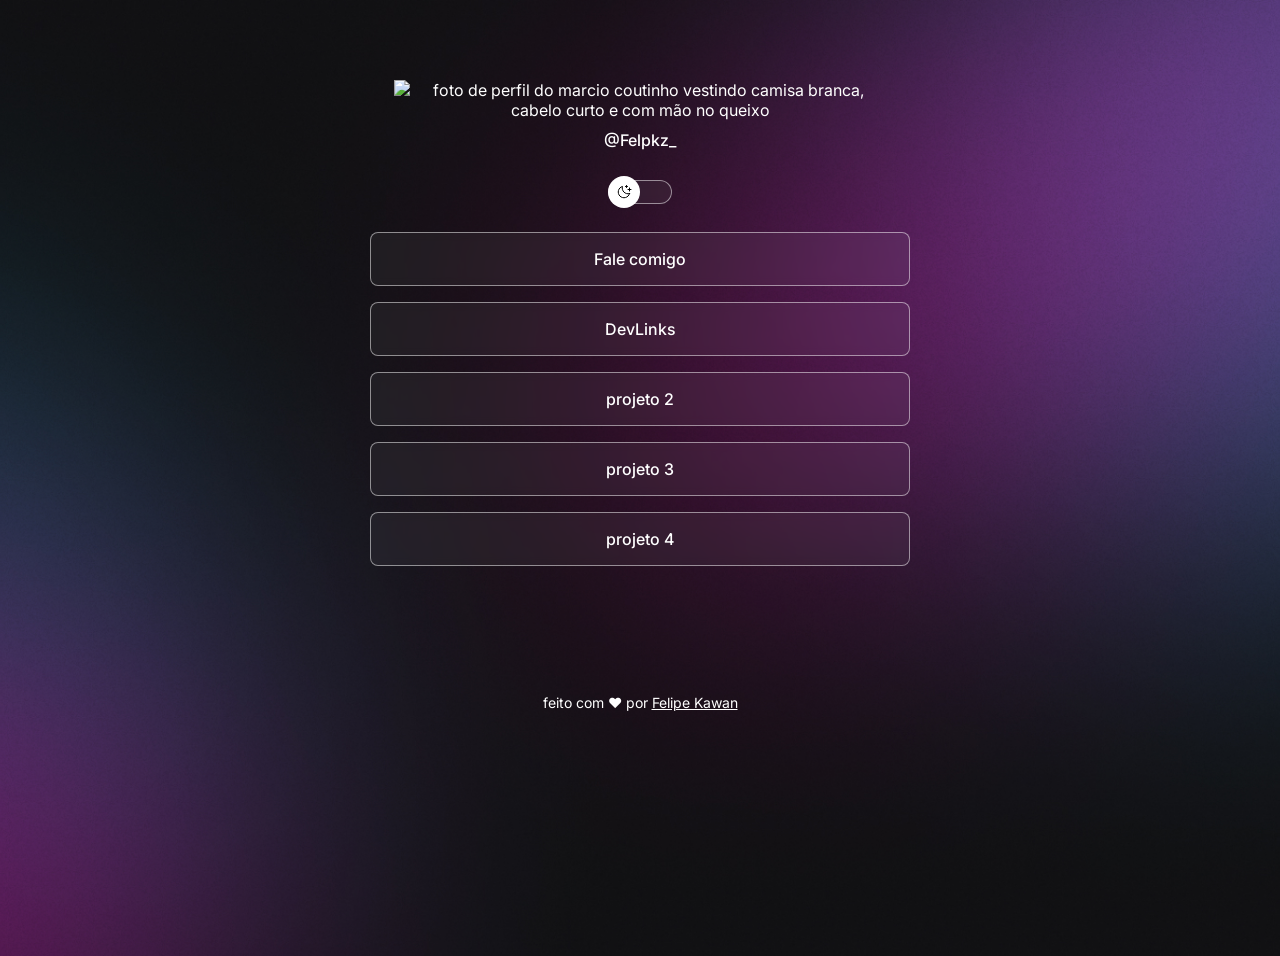
==== index.html @ 99ad2210 "Atualizando index" ====
<!doctype html>
<html lang="pt-br">
  <head>
    <link rel="preconnect" href="https://fonts.googleapis.com" />
    <link rel="preconnect" href="https://fonts.gstatic.com" crossorigin />
    <link
      href="https://fonts.googleapis.com/css2?family=Inter:ital,opsz,wght@0,14..32,100..900;1,14..32,100..900&display=swap"
      rel="stylesheet"
    />
    <meta charset="UTF-8" />
    <meta name="viewport" content="width=device-width, initial-scale=1.0" />
    <link rel="stylesheet" href="/css/style.css" />
    <title>DevLinks - Felipe Kawan</title>
  </head>
  <body>
    <div class="container">
      <div id="profile">
        <img
          src="/assets/avatar.png"
          alt="foto de perfil do marcio coutinho vestindo camisa branca, cabelo curto e com mão no queixo"
        />
        <a
          href="https://www.instagram.com/felpkz_?igsh=MW8yMTVpMWQ2c2Rteg%3D%3D&utm_source=qr"
          rel="noopener noopener"
          target="_blank"
        >
          <p>@Felpkz_</p>
        </a>
      </div>

      <div id="switch" onclick="toggleMode()">
        <button></button>
        <span></span>
      </div>
      <ul>
        <li>
          <a
            href="https://w.app/nyugsc"
            rel="noopener noreferrer"
            target="_blank"
            >Fale comigo</a
          >
        </li>

        <li>
          <a href="#" rel="noopener noreferrer" target="_blank">DevLinks</a>
        </li>

        <li>
          <a href="#" rel="noopener noreferrer" target="_blank">projeto 2</a>
        </li>

        <li>
          <a href="#" rel="noopener noreferrer" target="_blank">projeto 3</a>
        </li>

        <li>
          <a href="#" rel="noopener noreferrer" target="_blank">projeto 4</a>
        </li>
      </ul>
      <div id="social-links">
        <a
          href="https://github.com/devfelps665"
          rel="noopener noreferrer"
          target="_blank"
        >
          <ion-icon name="logo-github"></ion-icon>
        </a>

        <a
          href="https://www.instagram.com/felpkz_?igsh=MW8yMTVpMWQ2c2Rteg%3D%3D&utm_source=qr"
          rel="noopener noreferrer"
          target="_blank"
        >
          <ion-icon name="logo-instagram"></ion-icon>
        </a>

        <a
          href="https://www.youtube.com/"
          rel="noopener noreferrer"
          target="_blank"
        >
          <ion-icon name="logo-youtube"></ion-icon>
        </a>

        <a href="logo-linkdin" rel="noopener noreferrer" target="_blank">
          <ion-icon name="logo-linkedin"></ion-icon>
        </a>
      </div>
      <footer>
        feito com ❤ por
        <a href="#">Felipe Kawan</a>
      </footer>
    </div>

    <script
      type="module"
      src="https://unpkg.com/ionicons@5.5.2/dist/ionicons/ionicons.esm.js"
    ></script>

    <script
      type="module"
      src="https://unpkg.com/ionicons@5.5.2/dist/ionicons/ionicons.js"
    ></script>

    <script src="/js/script.js"></script>
  </body>
</html>
---- css/style.css ----
* {
  margin: 0;
  padding: 0;
  box-sizing: border-box;
}

:root {
  --text-color: white;
  --bg-url: url(/assets/bg-mobile.jpg);
  --stroke-color: rgba(255, 255, 255, 0.5);
  --surface-color: rgba(255, 255, 255, 0.05);
  --surface-color-hover: rgba(0, 0, 0, 0.02);
  --highlight-color: rgba(255, 255, 255, 0.2);
  --switch-br-url: url(/assets/moon-stars.svg);
}

.light {
  --text-color: black;
  --bg-url: url(/assets/bg-mobile-light.jpg);
  --stroke-color: rgba(0, 0, 0, 0.5);
  --surface-color: rgba(0, 0, 0, 0.05);
  --surface-color-hover: rgba(0, 0, 0, 0.02);
  --highlight-color: rgba(0, 0, 0, 0.2);
  --switch-br-url: url(/assets/sun.svg);
}

body {
  background: var(--bg-url) no-repeat top center/cover;
  height: 100vh;
}

body * {
  font-family: "Inter", sans-serif;
  color: var(--text-color);
}

.container {
  width: 100%;
  max-width: 588px;
  margin: 56px auto 0px;
  padding: 0 24px;
}

/*Perfil*/

#profile {
  text-align: center;
  padding: 24px;
}

#profile img {
  width: 112px;
}

#profile p {
  font-weight: 500;
  line-height: 24px;
  margin-top: 8px;
}

#profile a {
  text-decoration: none;
}

/* switch */

#switch {
  position: relative;
  width: 64px;
  margin: 4px auto;
}

#switch button {
  width: 32px;
  height: 32px;
  background: white var(--switch-br-url) no-repeat center;
  border: 0;
  border-radius: 50%;

  position: absolute;
  top: 50%;
  left: 0;
  z-index: 1;
  transform: translateY(-50%);

  animation: slide-back 0.2s;
}

.light #switch button:hover {
  outline: 8px solid var(--highlight-color);
}

#switch span {
  display: block;
  width: 64px;
  height: 24px;
  background: var(--surface-color);
  border: 1px solid var(--stroke-color);
  backdrop-filter: blur(4px);
  -webkit-backdrop-filter: blur(4px);
  border-radius: 9999px;
}

/* Links */
ul {
  list-style: none;
  display: flex;
  flex-direction: column;
  gap: 16px;

  padding: 24px 0;
}

ul li a {
  display: flex;
  align-items: center;
  justify-content: center;
  padding: 16px 24px;
  background: var(--surface-color);
  border: 1px solid var(--stroke-color);
  border-radius: 8px;

  backdrop-filter: blur(4px);
  -webkit-backdrop-filter: blur(4px);

  text-decoration: none;
  font-weight: 500;

  transition: background 0.2s;
}

ul li a:hover {
  background: var(--surface-color-hover);
  border: 1.5px solid var(--text-color);
}

/* Social links */
#social-links {
  display: flex;
  justify-content: center;
  padding: 24px 0;
  font-size: 24px;
}

#social-links a {
  display: flex;
  align-items: center;
  justify-content: center;
  padding: 16px;

  transition: background 0.2s;
  border-radius: 50%;
}

#social-links a:hover {
  background: var(--highlight-color);
}

footer {
  padding: 24px;
  text-align: center;
  font-size: 14px;
}

/* media queries */
@media (min-width: 700px) {
  :root {
    --bg-url: url(/assets/bg-desktop.jpg);
  }

  .light {
    --bg-url: url(/assets/bg-desktop-ligth.jpg);
  }
}

/* animation */
@keyframes slide-in {
  from {
    left: 0;
  }
  to {
    left: 50%;
  }
}
@keyframes slide-back {
  from {
    left: 50%;
  }
  to {
    left: 0;
  }
}
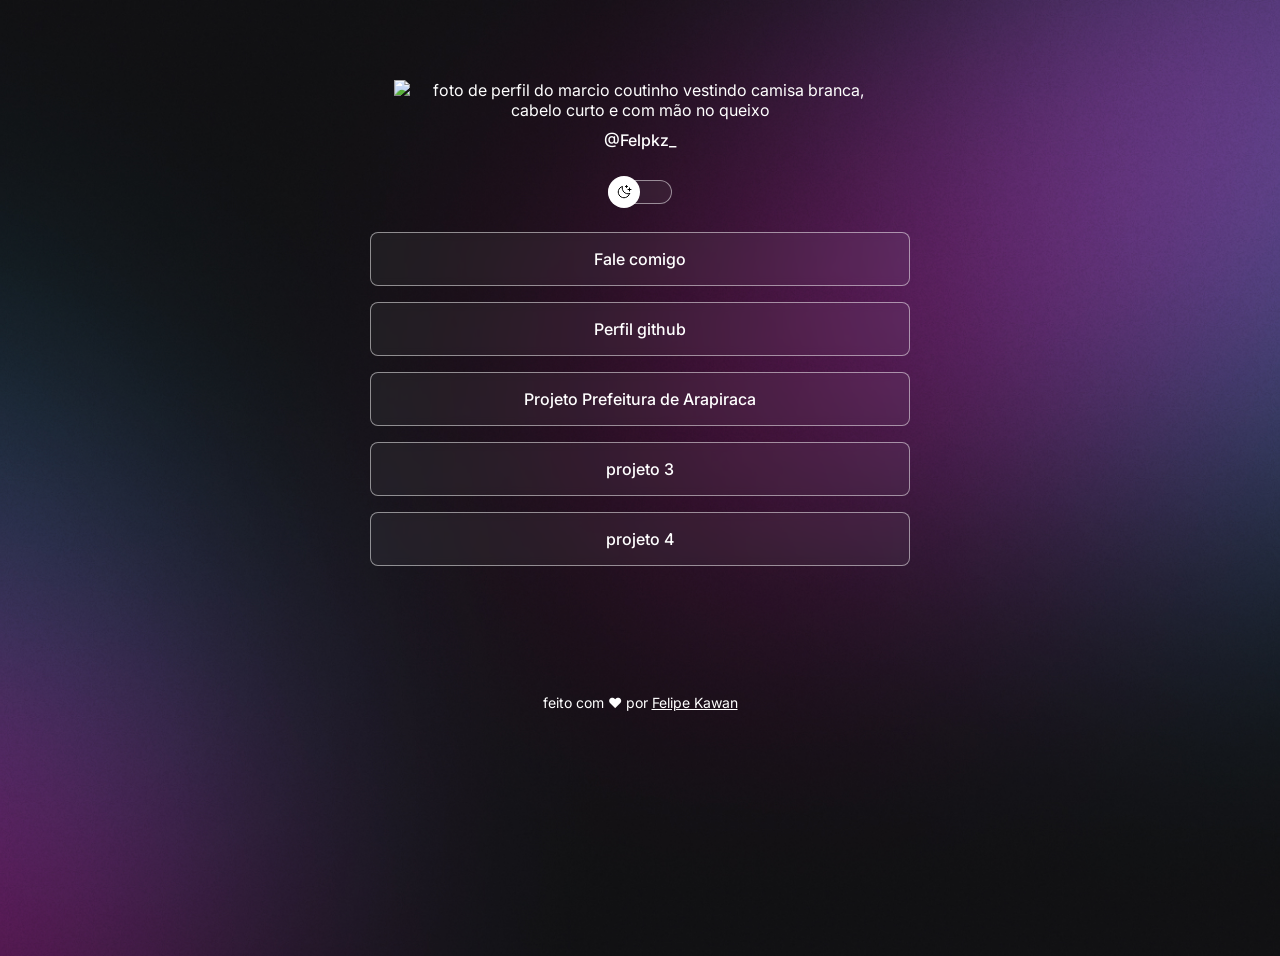
==== commit 02951e11: "Atualizando site do devlinks" ====
--- a/index.html
+++ b/index.html
@@ -9,14 +9,14 @@
     />
     <meta charset="UTF-8" />
     <meta name="viewport" content="width=device-width, initial-scale=1.0" />
-    <link rel="stylesheet" href="/css/style.css" />
+    <link rel="stylesheet" href="./style.css" />
     <title>DevLinks - Felipe Kawan</title>
   </head>
   <body>
     <div class="container">
       <div id="profile">
         <img
-          src="/assets/avatar.png"
+          src="./assets/avatar.png"
           alt="foto de perfil do marcio coutinho vestindo camisa branca, cabelo curto e com mão no queixo"
         />
         <a
@@ -35,7 +35,7 @@
       <ul>
         <li>
           <a
-            href="https://w.app/nyugsc"
+            href="http://127.0.0.1:5500/index.html"
             rel="noopener noreferrer"
             target="_blank"
             >Fale comigo</a
@@ -43,11 +43,21 @@
         </li>
 
         <li>
-          <a href="#" rel="noopener noreferrer" target="_blank">DevLinks</a>
+          <a
+            href="https://github.com/devfelps665"
+            rel="noopener noreferrer"
+            target="_blank"
+            >Perfil github</a
+          >
         </li>
 
         <li>
-          <a href="#" rel="noopener noreferrer" target="_blank">projeto 2</a>
+          <a
+            href="https://devfelps665.github.io/SitePrefeituraArapiraca/"
+            rel="noopener noreferrer"
+            target="_blank"
+            >Projeto Prefeitura de Arapiraca</a
+          >
         </li>
 
         <li>
@@ -103,6 +113,6 @@
       src="https://unpkg.com/ionicons@5.5.2/dist/ionicons/ionicons.js"
     ></script>
 
-    <script src="/js/script.js"></script>
+    <script src="./script.js"></script>
   </body>
 </html>
--- a/style.css
+++ b/style.css
@@ -0,0 +1,197 @@
+* {
+  margin: 0;
+  padding: 0;
+  box-sizing: border-box;
+}
+
+:root {
+  --text-color: white;
+  --bg-url: url(/assets/bg-mobile.jpg);
+  --stroke-color: rgba(255, 255, 255, 0.5);
+  --surface-color: rgba(255, 255, 255, 0.05);
+  --surface-color-hover: rgba(0, 0, 0, 0.02);
+  --highlight-color: rgba(255, 255, 255, 0.2);
+  --switch-br-url: url(/assets/moon-stars.svg);
+}
+
+.light {
+  --text-color: black;
+  --bg-url: url(/assets/bg-mobile-light.jpg);
+  --stroke-color: rgba(0, 0, 0, 0.5);
+  --surface-color: rgba(0, 0, 0, 0.05);
+  --surface-color-hover: rgba(0, 0, 0, 0.02);
+  --highlight-color: rgba(0, 0, 0, 0.2);
+  --switch-br-url: url(/assets/sun.svg);
+}
+
+body {
+  background: var(--bg-url) no-repeat top center/cover;
+  height: 100vh;
+}
+
+body * {
+  font-family: "Inter", sans-serif;
+  color: var(--text-color);
+}
+
+.container {
+  width: 100%;
+  max-width: 588px;
+  margin: 56px auto 0px;
+  padding: 0 24px;
+}
+
+/*Perfil*/
+
+#profile {
+  text-align: center;
+  padding: 24px;
+}
+
+#profile img {
+  width: 112px;
+}
+
+#profile p {
+  font-weight: 500;
+  line-height: 24px;
+  margin-top: 8px;
+}
+
+#profile a {
+  text-decoration: none;
+}
+
+/* switch */
+
+#switch {
+  position: relative;
+  width: 64px;
+  margin: 4px auto;
+}
+
+#switch button {
+  width: 32px;
+  height: 32px;
+  background: white var(--switch-br-url) no-repeat center;
+  border: 0;
+  border-radius: 50%;
+
+  position: absolute;
+  top: 50%;
+  left: 0;
+  z-index: 1;
+  transform: translateY(-50%);
+
+  animation: slide-back 0.2s;
+  transition: left 0.2s ease;
+}
+
+.light #switch button {
+  left: 50%;
+}
+
+.light #switch button:hover {
+  outline: 8px solid var(--highlight-color);
+}
+
+#switch span {
+  display: block;
+  width: 64px;
+  height: 24px;
+  background: var(--surface-color);
+  border: 1px solid var(--stroke-color);
+  backdrop-filter: blur(4px);
+  -webkit-backdrop-filter: blur(4px);
+  border-radius: 9999px;
+}
+
+/* Links */
+ul {
+  list-style: none;
+  display: flex;
+  flex-direction: column;
+  gap: 16px;
+
+  padding: 24px 0;
+}
+
+ul li a {
+  display: flex;
+  align-items: center;
+  justify-content: center;
+  padding: 16px 24px;
+  background: var(--surface-color);
+  border: 1px solid var(--stroke-color);
+  border-radius: 8px;
+
+  backdrop-filter: blur(4px);
+  -webkit-backdrop-filter: blur(4px);
+
+  text-decoration: none;
+  font-weight: 500;
+
+  transition: background 0.2s;
+}
+
+ul li a:hover {
+  background: var(--surface-color-hover);
+  border: 1.5px solid var(--text-color);
+}
+
+/* Social links */
+#social-links {
+  display: flex;
+  justify-content: center;
+  padding: 24px 0;
+  font-size: 24px;
+}
+
+#social-links a {
+  display: flex;
+  align-items: center;
+  justify-content: center;
+  padding: 16px;
+
+  transition: background 0.2s;
+  border-radius: 50%;
+}
+
+#social-links a:hover {
+  background: var(--highlight-color);
+}
+
+footer {
+  padding: 24px;
+  text-align: center;
+  font-size: 14px;
+}
+
+/* media queries */
+@media (min-width: 700px) {
+  :root {
+    --bg-url: url(/assets/bg-desktop.jpg);
+  }
+
+  .light {
+    --bg-url: url(/assets/bg-desktop-ligth.jpg);
+  }
+}
+
+/* animation */
+@keyframes slide-in {
+  from {
+    left: 0;
+  }
+  to {
+    left: 50%;
+  }
+}
+@keyframes slide-back {
+  from {
+    left: 50%;
+  }
+  to {
+    left: 0;
+  }
+}
